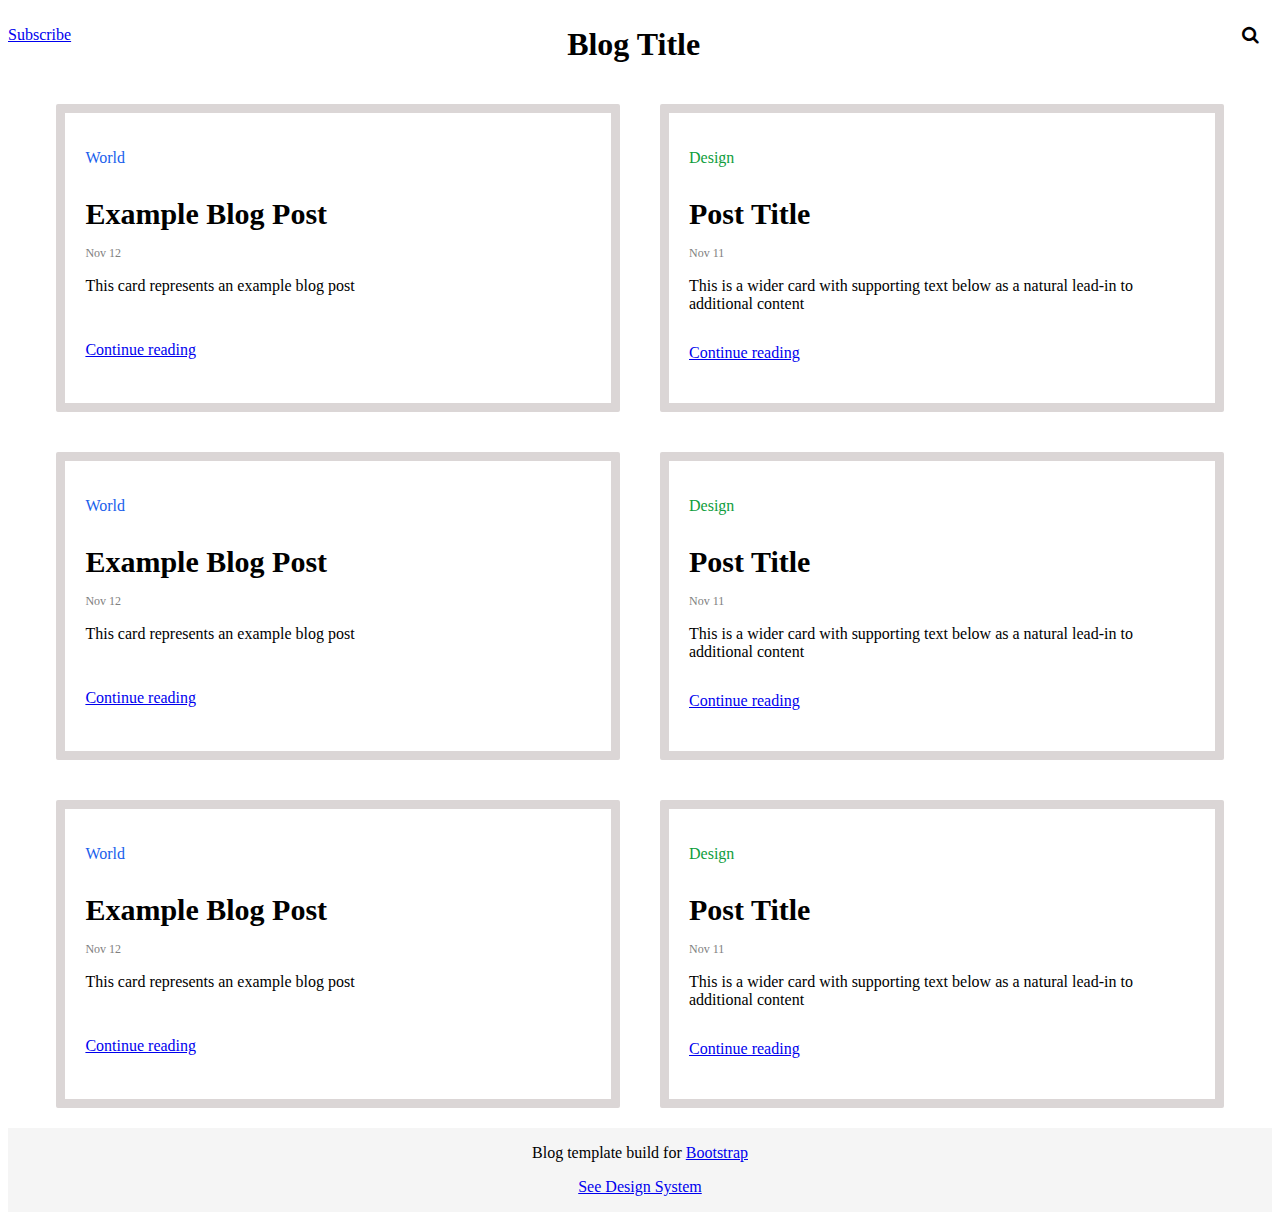
==== index_vBEM.html @ 6612f8ff "Add files via upload" ====
<!DOCTYPE html>
    <head>
        <meta charset="utf-8">
        <meta http-equiv="X-UA-Compatible" content="IE=edge">
        <title>Blog Title</title>
        <meta name="description" content="">
        <meta name="viewport" content="width=device-width, initial-scale=1">
        <link rel="stylesheet" href="style_vBEM.css">
        <link rel="stylesheet" href="https://cdnjs.cloudflare.com/ajax/libs/font-awesome/4.7.0/css/font-awesome.min.css">
    </head>
    <body>
        <header>
            <nav class="nav nav--container">
                <div class="nav__colum nav__colum--all">
                    <span id="nav__colum__link nav__colum__link--font"><a href="#">Subscribe</a></span>
                </div>
                <div class="nav__colum nav__colum--all">
                    <h1 class="nav__colum--title">Blog Title</h1>
                </div>
                <div class="nav__colum nav__colum--all ">   
                    <i class="fa fa-search nav__colum--icon" style="font-size:18px"></i>
                </div>
            </nav>
        </header>
        <section class="card card--container">
            <div class="card card--all" id="box-1">
                <p class="card__brand card__brand--font">World</p>
                <p class="card__title card__title--font">Example Blog Post</p>
                <p class="card__date card__date--color">Nov 12</p>
                <p class="card__desc">This card represents an example blog post</p>
                <a class="card__link card__link--position" href="#">Continue reading</a>
            </div>
            <div class="card card--all" id="box-2">
                <p class="card__brand card__brand--font">Design</p>
                <p class="card__title card__title--font">Post Title</p>
                <p class="card__date card__date--color">Nov 11</p>
                <p class="card__desc">This is a wider card with supporting text below as a natural lead-in to additional content</p>
                <a class="card__link card__link--position" href="#">Continue reading</a>
            </div>
            <div class="card card--all" id="box-3">
                <p class="card__brand card__brand--font">World</p>
                <p class="card__title card__title--font">Example Blog Post</p>
                <p class="card__date card__date--color">Nov 12</p>
                <p class="card__desc">This card represents an example blog post</p>
                <a class="card__link card__link--position" href="#">Continue reading</a>
            </div>
            <div class="card card--all" id="box-4">
                <p class="card__brand card__brand--font">Design</p>
                <p class="card__title card__title--font">Post Title</p>
                <p class="card__date card__date--color">Nov 11</p>
                <p class="card__desc">This is a wider card with supporting text below as a natural lead-in to additional content</p>
                <a class="card__link card__link--position" href="#">Continue reading</a>
            </div>
            <div class="card card--all" id="box-5">
                <p class="card__brand card__brand--font">World</p>
                <p class="card__title card__title--font">Example Blog Post</p>
                <p class="card__date card__date--color">Nov 12</p>
                <p class="card__desc">This card represents an example blog post</p>
                <a class="card__link card__link--position" href="#">Continue reading</a>
            </div>
            <div class="card card--all" id="box-6">
                <p class="card__brand card__brand--font">Design</p>
                <p class="card__title card__title--font">Post Title</p>
                <p class="card__date card__date--color">Nov 11</p>
                <p class="card__desc">This is a wider card with supporting text below as a natural lead-in to additional content</p>
                <a class="card__link card__link--position" href="#">Continue reading</a>
            </div>
        </section>
        <footer>
            <div class="footer footer--container">
                <div class="footer__block footer__block--center">
                    <p id="footer__block__desc">Blog template build for <a href="#">Bootstrap</a></p>
                    <p id="footer__block__link"><a href="#">See Design System</a></p>
                </div>
            </div>
        </footer>
    </body>
</html>
---- style_vBEM.css ----
body {
    margin-top: 2%;
}

.nav--container, .card--container, .footer--container {
    display: flex;
    max-width: 1400px;
    margin: 0 auto;
    flex-wrap: wrap;
}

.nav__colum--all{
    width: 33%;
}

.nav__colum--title {
    margin-top: 0;
    text-align: center;
}

.nav__colum--icon{
    float: right
}

.card--all{
    width: 40%;
    height: 250px;
    border: 9px solid rgb(219, 214, 214);
    border-radius: 2px;
    padding: 20px;
    margin: 20px;

}

.card--container{
    justify-content: center;
}

@media screen and (max-width: 1000px){
    .card--all {
        width: 70%;
    }
}

.footer__block--center {
    width: 100%;
    text-align: center;
    background: #f5f5f5;
}

/* blog-card styling */

.card__company--font {
    font-weight: bold ;
}

.card__title--font{
    font-weight:bolder;
    font-size: 30px;
    margin-bottom: 15px;
}

.card__date--color {
    color: grey;
    font-size: 12px;
}

/* World */
#box-1 .card__brand--font, #box-3 .card__brand--font, #box-5 .card__brand--font{
    color: rgb(26, 96, 236);
}

/* Design */
#box-2 .card__brand--font, #box-4 .card__brand--font, #box-6 .card__brand--font{
    color: rgb(15, 157, 60);
}

/* positioning "Continue reading" links */

#box-1 .card__link--position, #box-3 .card__link--position, #box-5 .card__link--position{
    position: relative;
    top: 30px;
}

#box-2 .card__link--position, #box-4 .card__link--position, #box-6 .card__link--position{
    position: relative;
    top: 15px;
}

.nav__colum__link--font{
    font-size: 13px;
    color: grey;
}

.nav__colum--icon { 
    cursor: pointer;
}

.card--all:hover {
    border: 1px solid #f5f5f5;
    box-shadow: rgba(60, 64, 67, 0.3) 0px 1px 2px 0px, rgba(60, 64, 67, 0.15) 0px 2px 6px 2px;
}
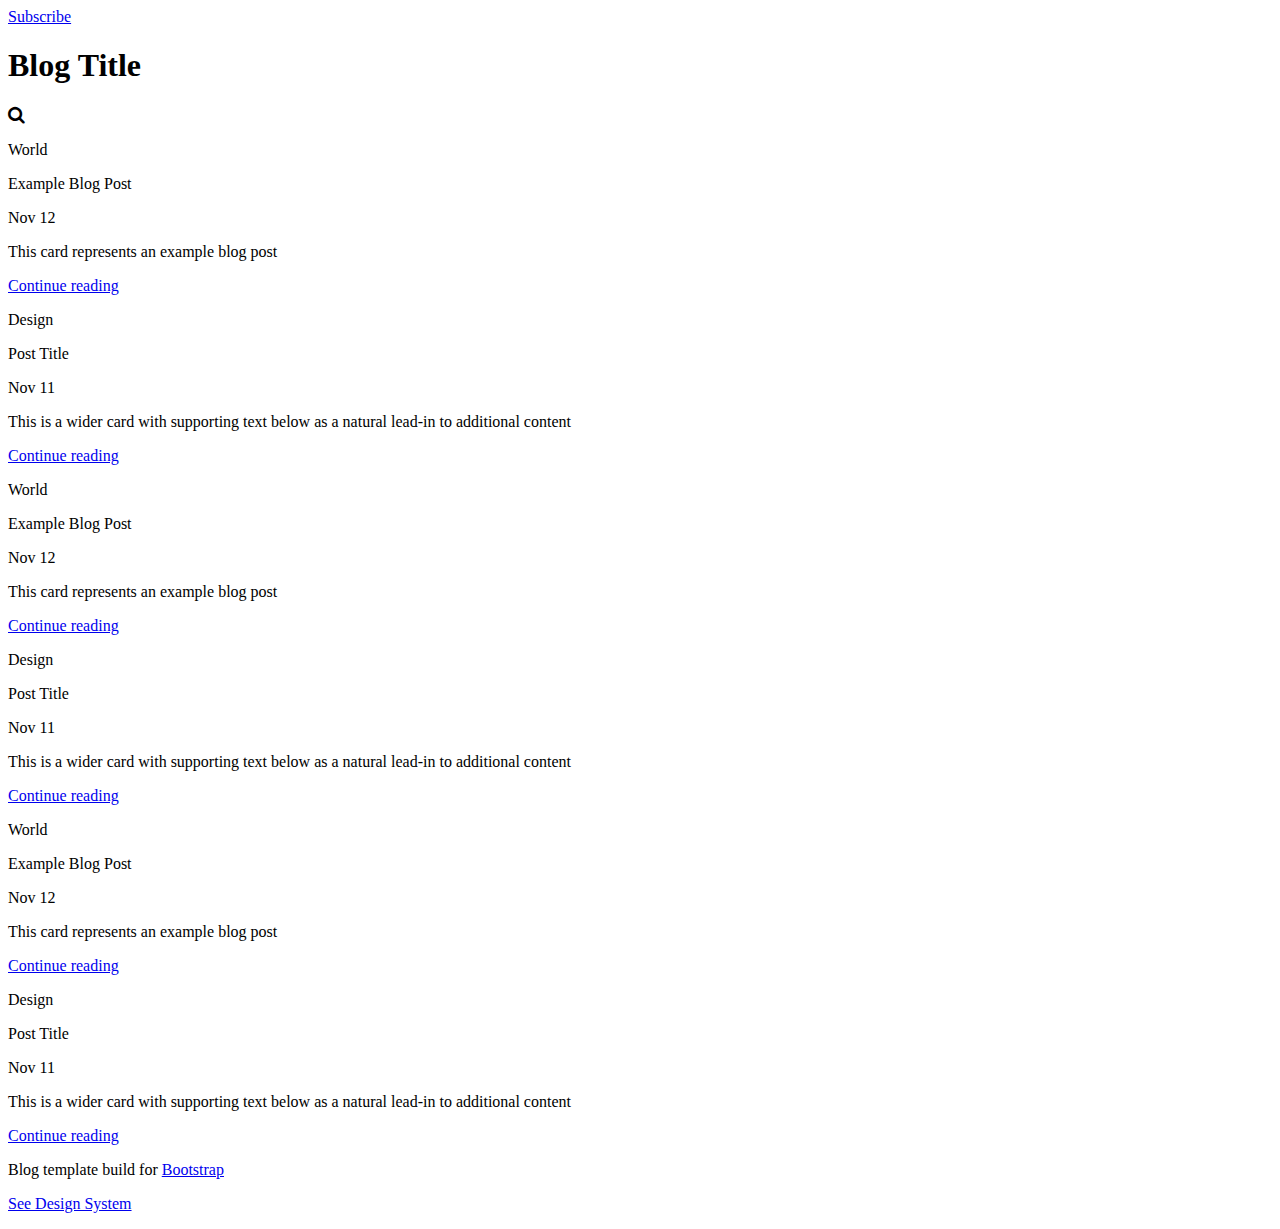
==== commit 72f10df1: "Add files via upload" ====
--- a/index_vBEM.html
+++ b/index_vBEM.html
@@ -5,14 +5,14 @@
         <title>Blog Title</title>
         <meta name="description" content="">
         <meta name="viewport" content="width=device-width, initial-scale=1">
-        <link rel="stylesheet" href="style_vBEM.css">
+        <link rel="stylesheet" href="css/style_vBEM.css">
         <link rel="stylesheet" href="https://cdnjs.cloudflare.com/ajax/libs/font-awesome/4.7.0/css/font-awesome.min.css">
     </head>
     <body>
         <header>
             <nav class="nav nav--container">
                 <div class="nav__colum nav__colum--all">
-                    <span id="nav__colum__link nav__colum__link--font"><a href="#">Subscribe</a></span>
+                    <span class="nav__colum__link nav__colum__link--font"><a href="#">Subscribe</a></span>
                 </div>
                 <div class="nav__colum nav__colum--all">
                     <h1 class="nav__colum--title">Blog Title</h1>
